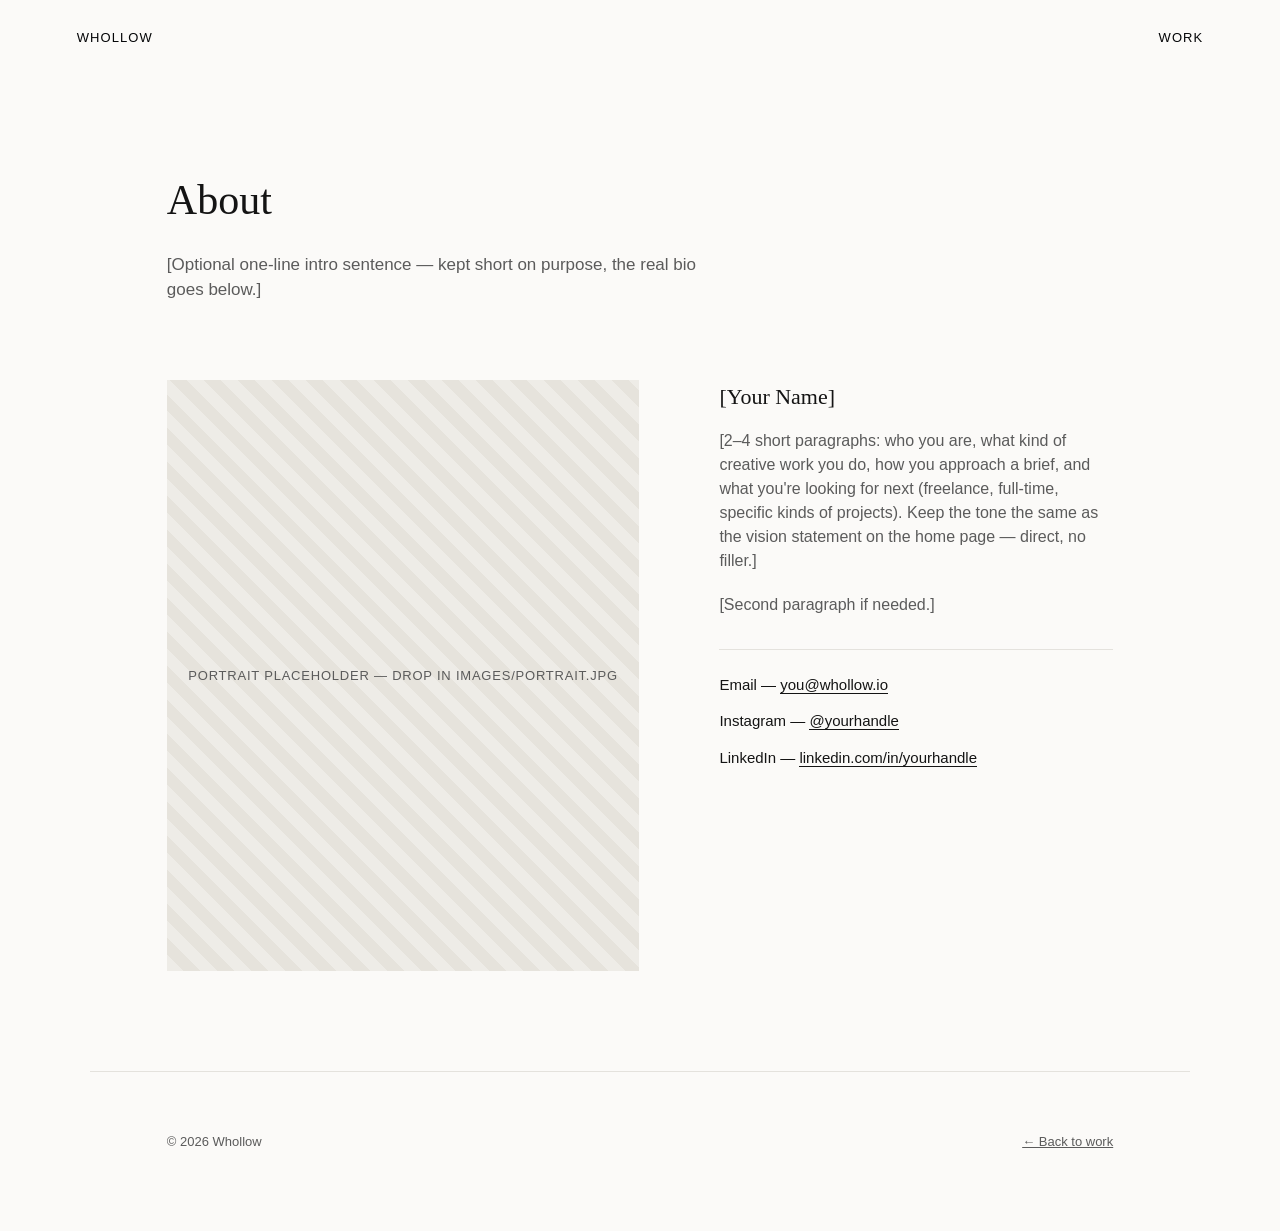
==== about.html @ 1416f180 "Add whollow.io site Add whollow.io site" ====
<!doctype html>
<html lang="en">
<head>
<meta charset="utf-8">
<title>Whollow — About & Contact</title>
<meta name="viewport" content="width=device-width, initial-scale=1">
<meta name="robots" content="noindex, nofollow">
<link rel="stylesheet" href="css/style.css">
</head>
<body>

<nav class="nav">
  <a href="index.html">Whollow</a>
  <div class="nav-links">
    <a href="index.html">Work</a>
  </div>
</nav>

<div class="page-header">
  <h1>About</h1>
  <p>[Optional one-line intro sentence — kept short on purpose, the real bio goes below.]</p>
</div>

<div class="about-grid">

  <!-- ============================================================
       Replace this placeholder with a portrait, e.g.:
       <img src="images/portrait.jpg" alt="Your name">
       Recommended: 1000×1250px (4:5), consistent with your work photos.
       ============================================================ -->
  <div class="portrait">Portrait placeholder — drop in images/portrait.jpg</div>

  <div class="bio">
    <h2>[Your Name]</h2>
    <p>
      [2–4 short paragraphs: who you are, what kind of creative work you do,
      how you approach a brief, and what you're looking for next
      (freelance, full-time, specific kinds of projects). Keep the tone
      the same as the vision statement on the home page — direct, no filler.]
    </p>
    <p>
      [Second paragraph if needed.]
    </p>

    <ul class="contact-list">
      <li>Email — <a href="mailto:you@whollow.io">you@whollow.io</a></li>
      <li>Instagram — <a href="https://instagram.com/yourhandle" target="_blank" rel="noopener">@yourhandle</a></li>
      <li>LinkedIn — <a href="https://linkedin.com/in/yourhandle" target="_blank" rel="noopener">linkedin.com/in/yourhandle</a></li>
      <!-- Add or remove contact rows as needed -->
    </ul>
  </div>

</div>

<footer class="site-footer">
  <span>© <span id="year"></span> Whollow</span>
  <a href="index.html">← Back to work</a>
</footer>

<script>
  document.getElementById("year").textContent = new Date().getFullYear();
</script>
</body>
</html>
---- css/style.css ----
/* ============================================================
   whollow.io — minimal editorial baseline
   Swap the CSS variables below to retint everything at once.
   ============================================================ */

:root {
  --bg: #fbfaf8;
  --ink: #141414;
  --ink-soft: #5b5b5b;
  --line: #e4e2dd;
  --max-w: 1100px;
  --edge: clamp(24px, 6vw, 96px);
  --serif: "Georgia", "Iowan Old Style", "Times New Roman", serif;
  --sans: -apple-system, BlinkMacSystemFont, "Helvetica Neue", Arial, sans-serif;
}

* { box-sizing: border-box; }

html { scroll-behavior: smooth; }

body {
  margin: 0;
  background: var(--bg);
  color: var(--ink);
  font-family: var(--sans);
  -webkit-font-smoothing: antialiased;
  line-height: 1.5;
}

a { color: inherit; }

/* ---------- top nav ---------- */

.nav {
  position: fixed;
  top: 0;
  left: 0;
  right: 0;
  z-index: 50;
  display: flex;
  justify-content: space-between;
  align-items: center;
  padding: 28px var(--edge);
  mix-blend-mode: difference;
  color: #fff;
  font-size: 13px;
  letter-spacing: 0.08em;
  text-transform: uppercase;
}

.nav a { text-decoration: none; }
.nav .nav-links { display: flex; gap: 32px; }

/* ---------- hero / vision ---------- */

.hero {
  min-height: 100vh;
  display: flex;
  flex-direction: column;
  justify-content: center;
  padding: calc(var(--edge) * 2) var(--edge) var(--edge);
  max-width: var(--max-w);
  margin: 0 auto;
}

.hero .eyebrow {
  font-size: 13px;
  letter-spacing: 0.12em;
  text-transform: uppercase;
  color: var(--ink-soft);
  margin-bottom: 24px;
}

.hero h1 {
  font-family: var(--serif);
  font-weight: 400;
  font-size: clamp(32px, 5vw, 56px);
  line-height: 1.2;
  margin: 0 0 32px;
  max-width: 18ch;
}

.hero .brief {
  font-size: clamp(16px, 1.6vw, 19px);
  color: var(--ink-soft);
  max-width: 60ch;
}

.scroll-cue {
  position: absolute;
  bottom: 40px;
  left: var(--edge);
  font-size: 12px;
  letter-spacing: 0.1em;
  text-transform: uppercase;
  color: var(--ink-soft);
  display: flex;
  align-items: center;
  gap: 10px;
}

.scroll-cue::after {
  content: "";
  width: 1px;
  height: 40px;
  background: var(--ink-soft);
  animation: scrollpulse 1.8s ease-in-out infinite;
}

@keyframes scrollpulse {
  0% { transform: scaleY(0); transform-origin: top; }
  50% { transform: scaleY(1); transform-origin: top; }
  50.1% { transform-origin: bottom; }
  100% { transform: scaleY(0); transform-origin: bottom; }
}

/* ---------- visual outcome sections ---------- */

.work-section {
  padding: 40px var(--edge) 120px;
}

.work-item {
  max-width: var(--max-w);
  margin: 0 auto 140px;
}

.work-item .frame {
  width: 100%;
  aspect-ratio: 16 / 10;
  background: repeating-linear-gradient(
    45deg,
    #eeece7,
    #eeece7 12px,
    #e6e3dc 12px,
    #e6e3dc 24px
  );
  display: flex;
  align-items: center;
  justify-content: center;
  color: var(--ink-soft);
  font-size: 13px;
  letter-spacing: 0.06em;
  text-transform: uppercase;
  overflow: hidden;
}

.work-item .frame img {
  width: 100%;
  height: 100%;
  object-fit: cover;
  display: block;
}

.work-item .caption {
  display: flex;
  justify-content: space-between;
  gap: 24px;
  margin-top: 20px;
  padding-top: 20px;
  border-top: 1px solid var(--line);
  font-size: 14px;
  color: var(--ink-soft);
}

.work-item .caption strong {
  color: var(--ink);
  font-weight: 500;
}

/* ---------- footer ---------- */

.site-footer {
  padding: 60px var(--edge) 80px;
  max-width: var(--max-w);
  margin: 0 auto;
  border-top: 1px solid var(--line);
  display: flex;
  justify-content: space-between;
  font-size: 13px;
  color: var(--ink-soft);
}

.site-footer a { text-decoration: underline; }

/* ---------- about / contact page ---------- */

.page-header {
  max-width: var(--max-w);
  margin: 0 auto;
  padding: calc(var(--edge) * 2.2) var(--edge) 60px;
}

.page-header h1 {
  font-family: var(--serif);
  font-weight: 400;
  font-size: clamp(28px, 4vw, 42px);
  margin: 0 0 20px;
}

.page-header p {
  max-width: 60ch;
  color: var(--ink-soft);
  font-size: 17px;
}

.about-grid {
  max-width: var(--max-w);
  margin: 0 auto;
  padding: 0 var(--edge) 100px;
  display: grid;
  grid-template-columns: 1.2fr 1fr;
  gap: 80px;
}

@media (max-width: 760px) {
  .about-grid { grid-template-columns: 1fr; gap: 48px; }
}

.about-grid .portrait {
  aspect-ratio: 4 / 5;
  background: repeating-linear-gradient(
    45deg, #eeece7, #eeece7 12px, #e6e3dc 12px, #e6e3dc 24px
  );
  display: flex;
  align-items: center;
  justify-content: center;
  color: var(--ink-soft);
  font-size: 13px;
  text-transform: uppercase;
  letter-spacing: 0.06em;
}

.about-grid h2 {
  font-family: var(--serif);
  font-weight: 400;
  font-size: 22px;
  margin: 0 0 16px;
}

.about-grid .bio p { color: var(--ink-soft); font-size: 16px; margin: 0 0 20px; }

.contact-list {
  list-style: none;
  margin: 32px 0 0;
  padding: 24px 0 0;
  border-top: 1px solid var(--line);
}

.contact-list li { margin-bottom: 14px; font-size: 15px; }
.contact-list a { text-decoration: none; border-bottom: 1px solid var(--ink); }

/* ---------- login gate ---------- */

.login-wrap {
  min-height: 100vh;
  display: flex;
  align-items: center;
  justify-content: center;
  padding: var(--edge);
}

.login-box {
  width: 100%;
  max-width: 360px;
  text-align: center;
}

.login-box h1 {
  font-family: var(--serif);
  font-weight: 400;
  font-size: 26px;
  margin-bottom: 8px;
}

.login-box p.sub {
  color: var(--ink-soft);
  font-size: 14px;
  margin-bottom: 32px;
}

.login-box input[type="password"] {
  width: 100%;
  padding: 14px 16px;
  font-size: 15px;
  border: 1px solid var(--line);
  background: #fff;
  border-radius: 2px;
  margin-bottom: 16px;
}

.login-box button {
  width: 100%;
  padding: 14px 16px;
  font-size: 14px;
  letter-spacing: 0.06em;
  text-transform: uppercase;
  background: var(--ink);
  color: #fff;
  border: none;
  border-radius: 2px;
  cursor: pointer;
}

.login-box button:hover { opacity: 0.9; }

.login-box .error {
  color: #b3261e;
  font-size: 13px;
  margin-top: 14px;
  min-height: 16px;
}
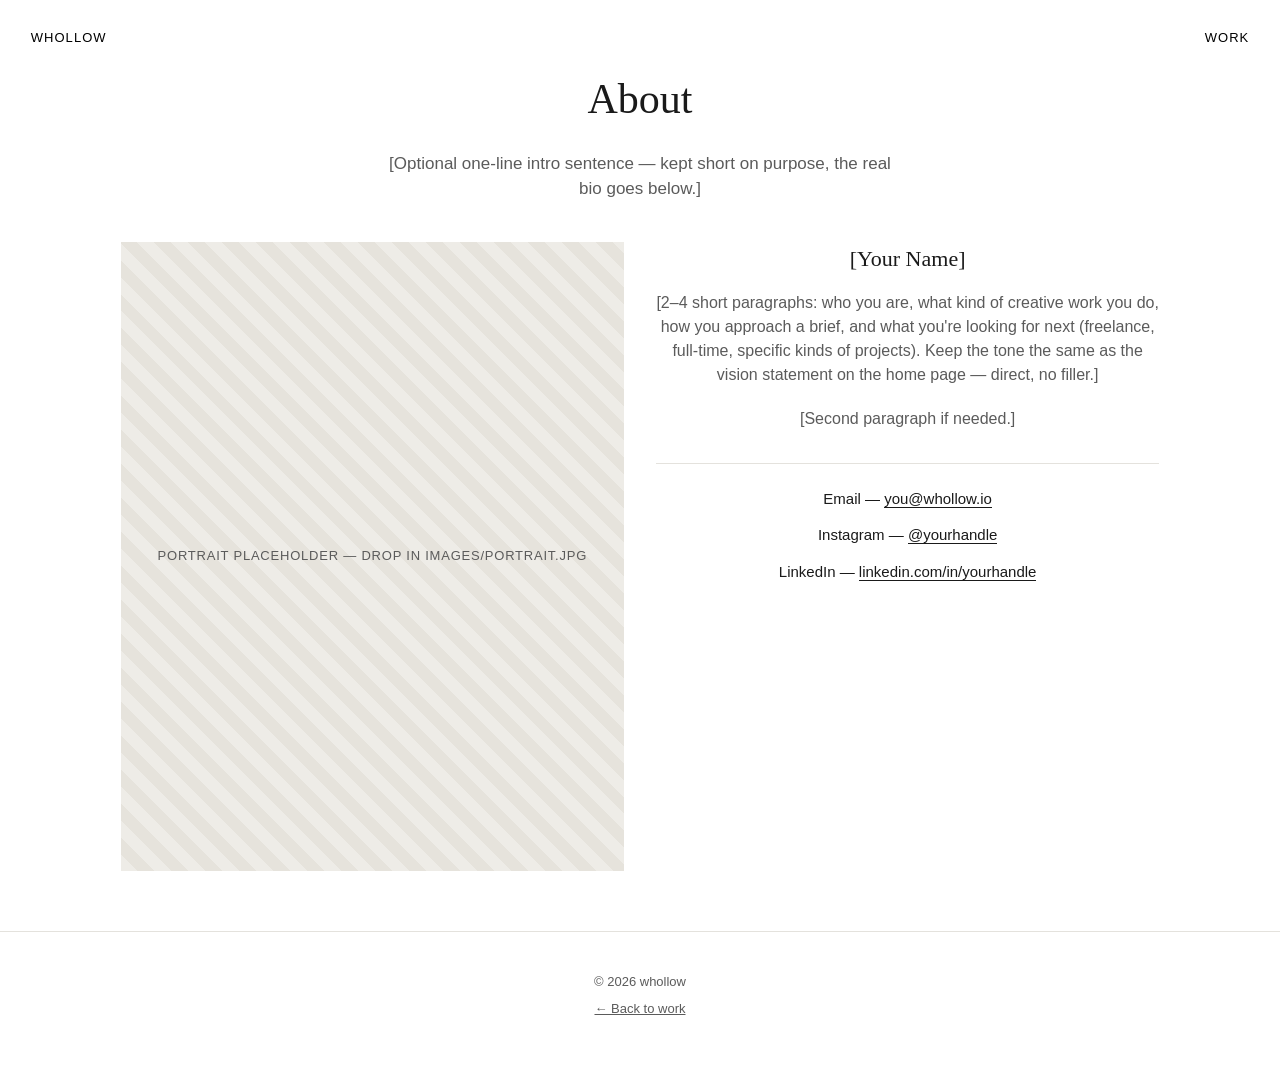
==== commit c58d93db: "Restyling 1" ====
--- a/about.html
+++ b/about.html
@@ -2,7 +2,7 @@
 <html lang="en">
 <head>
 <meta charset="utf-8">
-<title>Whollow — About & Contact</title>
+<title>whollow — About & Contact</title>
 <meta name="viewport" content="width=device-width, initial-scale=1">
 <meta name="robots" content="noindex, nofollow">
 <link rel="stylesheet" href="css/style.css">
@@ -10,7 +10,7 @@
 <body>
 
 <nav class="nav">
-  <a href="index.html">Whollow</a>
+  <a href="index.html">whollow</a>
   <div class="nav-links">
     <a href="index.html">Work</a>
   </div>
@@ -53,7 +53,7 @@
 </div>
 
 <footer class="site-footer">
-  <span>© <span id="year"></span> Whollow</span>
+  <span>© <span id="year"></span> whollow</span>
   <a href="index.html">← Back to work</a>
 </footer>
 
--- a/css/style.css
+++ b/css/style.css
@@ -4,12 +4,12 @@
    ============================================================ */
 
 :root {
-  --bg: #fbfaf8;
-  --ink: #141414;
+  --bg: #ffffff;
+  --ink: #1a1a1a;
   --ink-soft: #5b5b5b;
   --line: #e4e2dd;
   --max-w: 1100px;
-  --edge: clamp(24px, 6vw, 96px);
+  --edge: clamp(12px, 2.4vw, 40px);
   --serif: "Georgia", "Iowan Old Style", "Times New Roman", serif;
   --sans: -apple-system, BlinkMacSystemFont, "Helvetica Neue", Arial, sans-serif;
 }
@@ -57,10 +57,13 @@
   min-height: 100vh;
   display: flex;
   flex-direction: column;
+  align-items: center;
   justify-content: center;
+  text-align: center;
   padding: calc(var(--edge) * 2) var(--edge) var(--edge);
-  max-width: var(--max-w);
-  margin: 0 auto;
+  max-width: 900px;
+  margin: 0 auto;
+  position: relative;
 }
 
 .hero .eyebrow {
@@ -76,25 +79,28 @@
   font-weight: 400;
   font-size: clamp(32px, 5vw, 56px);
   line-height: 1.2;
-  margin: 0 0 32px;
-  max-width: 18ch;
+  margin: 0 auto 32px;
+  max-width: 20ch;
 }
 
 .hero .brief {
   font-size: clamp(16px, 1.6vw, 19px);
   color: var(--ink-soft);
-  max-width: 60ch;
+  max-width: 55ch;
+  margin: 0 auto;
 }
 
 .scroll-cue {
   position: absolute;
   bottom: 40px;
-  left: var(--edge);
+  left: 50%;
+  transform: translateX(-50%);
   font-size: 12px;
   letter-spacing: 0.1em;
   text-transform: uppercase;
   color: var(--ink-soft);
   display: flex;
+  flex-direction: column;
   align-items: center;
   gap: 10px;
 }
@@ -117,17 +123,17 @@
 /* ---------- visual outcome sections ---------- */
 
 .work-section {
-  padding: 40px var(--edge) 120px;
+  padding: 16px var(--edge) 60px;
 }
 
 .work-item {
-  max-width: var(--max-w);
-  margin: 0 auto 140px;
+  width: 100%;
+  margin: 0 auto 32px;
 }
 
 .work-item .frame {
   width: 100%;
-  aspect-ratio: 16 / 10;
+  aspect-ratio: 16 / 9;
   background: repeating-linear-gradient(
     45deg,
     #eeece7,
@@ -154,11 +160,11 @@
 
 .work-item .caption {
   display: flex;
-  justify-content: space-between;
-  gap: 24px;
-  margin-top: 20px;
-  padding-top: 20px;
-  border-top: 1px solid var(--line);
+  flex-direction: column;
+  align-items: center;
+  text-align: center;
+  gap: 4px;
+  margin-top: 16px;
   font-size: 14px;
   color: var(--ink-soft);
 }
@@ -168,15 +174,113 @@
   font-weight: 500;
 }
 
+/* ---------- before/after compare slider ---------- */
+
+.compare-frame {
+  position: relative;
+  width: 100%;
+  aspect-ratio: 16 / 9;
+  overflow: hidden;
+  cursor: ew-resize;
+  user-select: none;
+  touch-action: none;
+  border-radius: 2px;
+}
+
+.compare-img,
+.compare-placeholder {
+  position: absolute;
+  inset: 0;
+  width: 100%;
+  height: 100%;
+  object-fit: cover;
+  display: block;
+  pointer-events: none;
+}
+
+.compare-placeholder {
+  background: repeating-linear-gradient(
+    45deg, #eeece7, #eeece7 12px, #e6e3dc 12px, #e6e3dc 24px
+  );
+  display: flex;
+  align-items: center;
+  justify-content: center;
+  color: var(--ink-soft);
+  font-size: 13px;
+  letter-spacing: 0.06em;
+  text-transform: uppercase;
+  text-align: center;
+  padding: 24px;
+}
+
+/* the "after" layer sits on top and gets visually clipped by JS
+   via clip-path as the handle is dragged */
+.compare-reveal {
+  clip-path: inset(0 50% 0 0);
+}
+
+.compare-label {
+  position: absolute;
+  top: 16px;
+  font-size: 11px;
+  letter-spacing: 0.1em;
+  text-transform: uppercase;
+  color: #fff;
+  background: rgba(20, 20, 20, 0.55);
+  padding: 6px 10px;
+  pointer-events: none;
+}
+
+.compare-label-before { left: 16px; }
+.compare-label-after { right: 16px; }
+
+.compare-handle {
+  position: absolute;
+  top: 0;
+  bottom: 0;
+  left: 50%;
+  width: 2px;
+  background: #fff;
+  transform: translateX(-50%);
+  pointer-events: none;
+  box-shadow: 0 0 0 1px rgba(0, 0, 0, 0.15);
+}
+
+.compare-handle::after {
+  content: "";
+  position: absolute;
+  top: 50%;
+  left: 50%;
+  width: 40px;
+  height: 40px;
+  border-radius: 50%;
+  background: #fff;
+  transform: translate(-50%, -50%);
+  box-shadow: 0 2px 10px rgba(0, 0, 0, 0.25);
+}
+
+.compare-handle::before {
+  content: "⟷";
+  position: absolute;
+  top: 50%;
+  left: 50%;
+  transform: translate(-50%, -50%);
+  z-index: 1;
+  font-size: 15px;
+  color: var(--ink);
+}
+
 /* ---------- footer ---------- */
 
 .site-footer {
-  padding: 60px var(--edge) 80px;
-  max-width: var(--max-w);
+  padding: 40px var(--edge) 60px;
   margin: 0 auto;
   border-top: 1px solid var(--line);
   display: flex;
-  justify-content: space-between;
+  flex-direction: column;
+  align-items: center;
+  gap: 8px;
+  text-align: center;
   font-size: 13px;
   color: var(--ink-soft);
 }
@@ -186,9 +290,10 @@
 /* ---------- about / contact page ---------- */
 
 .page-header {
-  max-width: var(--max-w);
-  margin: 0 auto;
-  padding: calc(var(--edge) * 2.2) var(--edge) 60px;
+  max-width: 700px;
+  margin: 0 auto;
+  padding: calc(var(--edge) * 2.2) var(--edge) 40px;
+  text-align: center;
 }
 
 .page-header h1 {
@@ -199,7 +304,8 @@
 }
 
 .page-header p {
-  max-width: 60ch;
+  max-width: 55ch;
+  margin: 0 auto;
   color: var(--ink-soft);
   font-size: 17px;
 }
@@ -207,14 +313,15 @@
 .about-grid {
   max-width: var(--max-w);
   margin: 0 auto;
-  padding: 0 var(--edge) 100px;
+  padding: 0 var(--edge) 60px;
   display: grid;
-  grid-template-columns: 1.2fr 1fr;
-  gap: 80px;
+  grid-template-columns: 1fr 1fr;
+  gap: 32px;
+  align-items: start;
 }
 
 @media (max-width: 760px) {
-  .about-grid { grid-template-columns: 1fr; gap: 48px; }
+  .about-grid { grid-template-columns: 1fr; gap: 24px; }
 }
 
 .about-grid .portrait {
@@ -231,6 +338,10 @@
   letter-spacing: 0.06em;
 }
 
+.about-grid .bio {
+  text-align: center;
+}
+
 .about-grid h2 {
   font-family: var(--serif);
   font-weight: 400;
@@ -245,6 +356,9 @@
   margin: 32px 0 0;
   padding: 24px 0 0;
   border-top: 1px solid var(--line);
+  display: flex;
+  flex-direction: column;
+  align-items: center;
 }
 
 .contact-list li { margin-bottom: 14px; font-size: 15px; }
